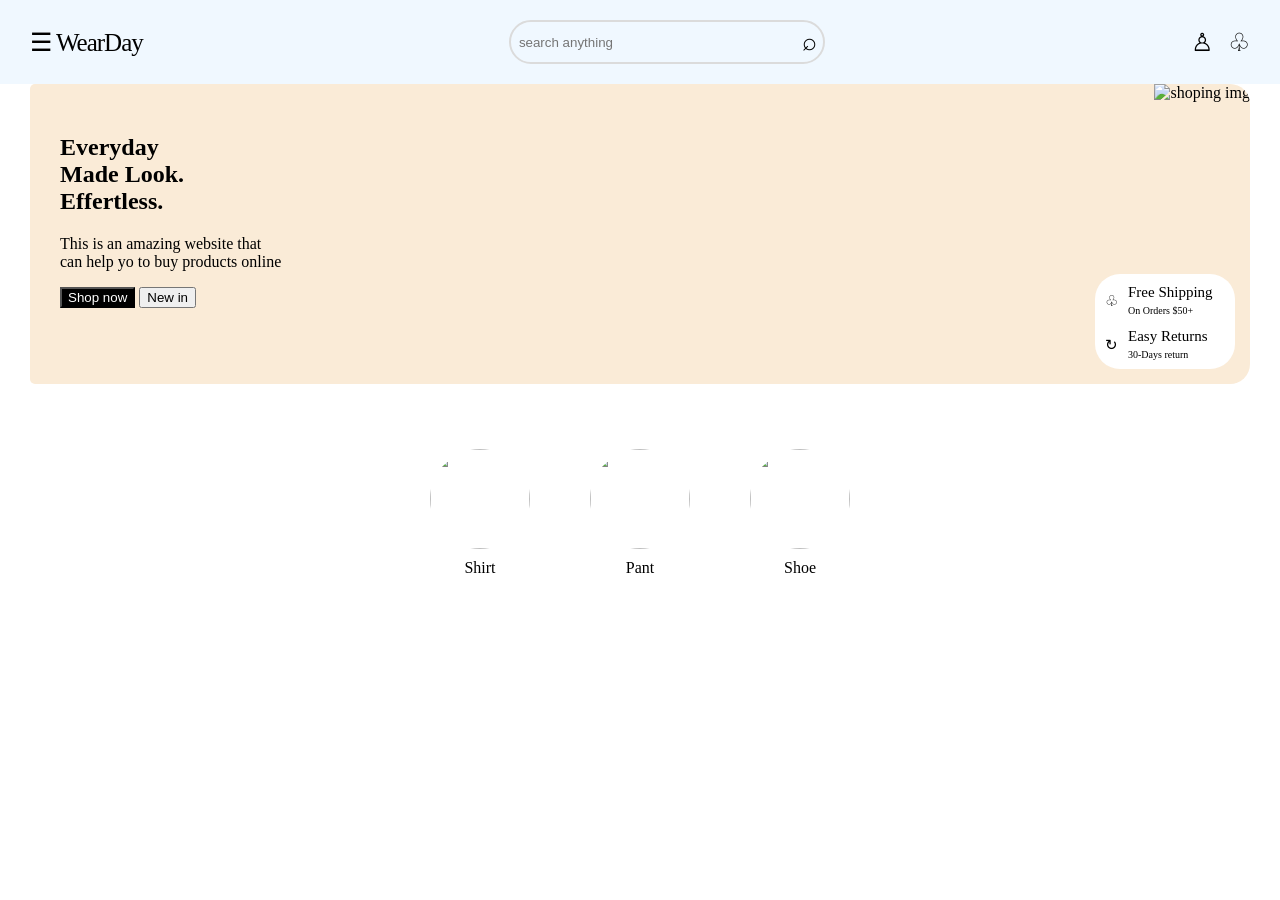
==== index.html @ 23a679be "new changes" ====
<!doctype html>
<html lang="en">
  <head>
    <meta charset="UTF-8" />
    <meta name="viewport" content="width=device-width, initial-scale=1.0" />
    <title>Document</title>
    <link rel="stylesheet" href="/style.css" />
  </head>

  <body>
    <header class="navbar">
      <div class="logo">
        <span>☰</span>
        <a>WearDay</a>
      </div>
      <div class="searchbar">
        <input type="search" placeholder="search anything" />
        <span>⌕</span>
      </div>
      <div class="cart">
        <span>♙</span>
        <span>♧</span>
      </div>
    </header>
    <section>
      <div class="hero">
        <div class="herosent">
          <h1>
            Everyday <br />
            Made Look. <br />
            Effertless.
          </h1>
          <p>
            This is an amazing website that <br />can help yo to buy products
            online
          </p>
          <button class="img2">Shop now</button>
          <button>New in</button>
        </div>

        <img
          class="heroimg"
          src="https://plus.unsplash.com/premium_photo-1681490813995-ab422f7d6e3b?q=80&w=870&auto=format&fit=crop&ixlib=rb-4.1.0&ixid=NHwxMjA3fDA%3D"
          alt="shoping img"
        />
        <div class="welcommsg">
          <div class="divi3">
            <span>♧</span>
            <div class="divi2">
              <span>Free Shipping</span><br />
              <span class="return2">On Orders $50+</span>
            </div>
          </div>

          <div class="divi4">
            <span>↻</span>
            <div class="divi">
              <span>Easy Returns</span>
              <br />
              <span class="return">30-Days return</span>
            </div>
          </div>
        </div>
      </div>
    </section>
    <section>
      <div class="category">
        <div class="categorycontent">
          <div>
            <img
              src="https://images.unsplash.com/photo-1581655353564-df123a1eb820?q=80&w=387&auto=format&fit=crop&ixlib=rb-4.1.0&ixid=NHwxMjA3fDA%3D"
              alt=""
            />
          </div>
          <span>Shirt</span>
        </div>
        <div class="categorycontent">
          <div>
            <img
              src="https://plus.unsplash.com/premium_photo-1674828601362-afb73c907ebe?q=80&w=453&auto=format&fit=crop&ixlib=rb-4.1.0&ixid=NHwxMjA3fDA%3D"
              alt=""
            />
          </div>
          <span>Pant</span>
        </div>
        <div class="categorycontent">
          <div>
            <img
              src="https://images.unsplash.com/photo-1606107557195-0e29a4b5b4aa?q=80&w=464&auto=format&fit=crop&ixlib=rb-4.1.0&ixid=NHwxMjA3fDA%3D"
              alt=""
            />
          </div>
          <span>Shoe</span>
        </div>
      </div>
    </section>

  </body>
</html>
---- style.css ----
body {
  margin: 0px;
  pad: 0px;
}

.navbar {
  display: flex;
  align-items: center;
  justify-content: space-between;
  padding: 20px 30px;
  background-color: aliceblue;
}

.logo {
  gap: 15px;
  align-content: center;
}

.logo span {
  font-size: 25px;
  padding: 0px;
  margin: 0px;
}

.logo a {
  font-size: 25px;
  font-weight: 900px;
  letter-spacing: -1px;
  text-decoration: none;
}

.searchbar {
  display: flex;
  align-items: center;
  justify-content: space-between;
  border: 2px solid rgb(219, 219, 219);
  padding: 6px;
  border-radius: 25px;
  width: 300px;
}

.searchbar input {
  background-color: aliceblue;
  border: none;
}

.searchbar span {
  font-size: 25px;
}

.cart {
  font-size: 25px;
  display: flex;
  gap: 15px;
}

.hero {
  display: flex;
  background-color: antiquewhite;
  justify-content: space-between;
  margin: 0px 30px;
  border-radius: 5px 20px 20px 5px;
  position: relative;
}

.heroimg {
  height: 300px;
  border-radius: 0px 20px 20px 0px;
}

.herosent {
  margin: 30px;
}

.img2 {
  color: white;
  background-color: black;
}
.welcommsg {
  display: block;
  position: absolute;
  background-color: rgb(255, 255, 255);
  height: 75px;
  width: 120px;
  bottom: 15px;
  right: 15px;
  border-radius: 25px;
  z-index: 10;
  padding: 10px 10px;
}
.divi3 {
  display: flex;
  align-items: center;
  font-size: 15px;
  gap: 10px;
}
.divi4 {
  display: flex;
  align-items: center;
  font-size: 15px;
  gap: 10px;
  margin-top: 10px;
}

.return {
  font-size: 10px;
  font-weight: 100;
}
.return2 {
  font-size: 10px;
  font-weight: 100;
}
.category {
  margin: 30px 30px 0px 30px;
  display: grid;
  grid-column: 3;
  grid-auto-flow: column;
  gap: 50px;
  justify-content: center;
  padding: 30px;
}
.categorycontent {
  margin: 5px;
  display: flex;
  flex-direction: column;
  gap: 10px;
  align-items: center;
}
.categorycontent div {
  width: 100px;
  height: 100px;
  border-radius: 50%;
  overflow: hidden;
}
.categorycontent img {
  width: 100px;
  height: 100px;
}
.categorycontent img:hover {
  transform: scale(1.1);
}
.categorycontent span:hover {
  color: red;
}
.categorycontent div:hover {
  border: 2px solid green;
}
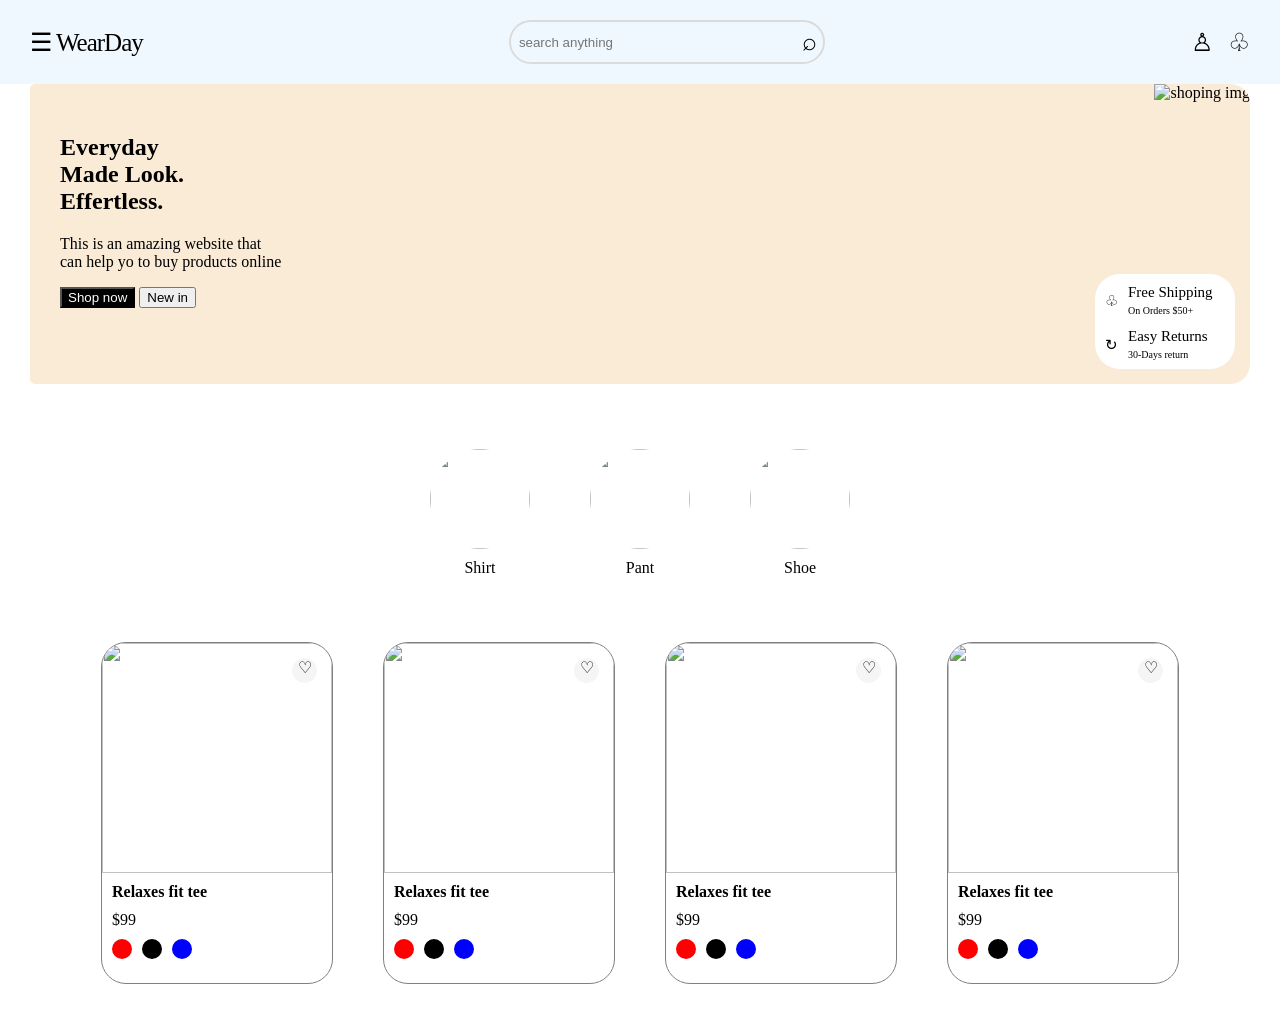
==== commit 5fb8ad96: "new changes" ====
--- a/index.html
+++ b/index.html
@@ -94,6 +94,89 @@
         </div>
       </div>
     </section>
-
+    <section>
+      <div class="newwar">
+        <div class="card">
+          <div class="cardimage">
+            <img
+              src="https://images.unsplash.com/photo-1521572163474-6864f9cf17ab?q=80&w=580&auto=format&fit=crop&ixlib=rb-4.1.0&ixid=NHwxMjA3fDA%3D"
+              alt=""
+            />
+          </div>
+          <div class="wishlist">
+            <span>♡</span>
+          </div>
+          <div class="cardcontent">
+            <span class="content1">Relaxes fit tee</span>
+            <span class="content2">$99</span>
+            <div class="cardcircle">
+              <div class="circle1"></div>
+              <div class="circle2"></div>
+              <div class="circle3"></div>
+            </div>
+          </div>
+        </div>
+        <div class="card">
+          <div class="cardimage">
+            <img
+              src="https://images.unsplash.com/photo-1521572163474-6864f9cf17ab?q=80&w=580&auto=format&fit=crop&ixlib=rb-4.1.0&ixid=NHwxMjA3fDA%3D"
+              alt=""
+            />
+          </div>
+          <div class="wishlist">
+            <span>♡</span>
+          </div>
+          <div class="cardcontent">
+            <span class="content1">Relaxes fit tee</span>
+            <span class="content2">$99</span>
+            <div class="cardcircle">
+              <div class="circle1"></div>
+              <div class="circle2"></div>
+              <div class="circle3"></div>
+            </div>
+          </div>
+        </div>
+        <div class="card">
+          <div class="cardimage">
+            <img
+              src="https://images.unsplash.com/photo-1521572163474-6864f9cf17ab?q=80&w=580&auto=format&fit=crop&ixlib=rb-4.1.0&ixid=NHwxMjA3fDA%3D"
+              alt=""
+            />
+          </div>
+          <div class="wishlist">
+            <span>♡</span>
+          </div>
+          <div class="cardcontent">
+            <span class="content1">Relaxes fit tee</span>
+            <span class="content2">$99</span>
+            <div class="cardcircle">
+              <div class="circle1"></div>
+              <div class="circle2"></div>
+              <div class="circle3"></div>
+            </div>
+          </div>
+        </div>
+        <div class="card">
+          <div class="cardimage">
+            <img
+              src="https://images.unsplash.com/photo-1521572163474-6864f9cf17ab?q=80&w=580&auto=format&fit=crop&ixlib=rb-4.1.0&ixid=NHwxMjA3fDA%3D"
+              alt=""
+            />
+          </div>
+          <div class="wishlist">
+            <span>♡</span>
+          </div>
+          <div class="cardcontent">
+            <span class="content1">Relaxes fit tee</span>
+            <span class="content2">$99</span>
+            <div class="cardcircle">
+              <div class="circle1"></div>
+              <div class="circle2"></div>
+              <div class="circle3"></div>
+            </div>
+          </div>
+        </div>
+      </div>
+    </section>
   </body>
 </html>
--- a/style.css
+++ b/style.css
@@ -145,3 +145,75 @@
 .categorycontent div:hover {
   border: 2px solid green;
 }
+.newwar{
+    margin: 30px;
+    display: grid;
+    grid-column: 4;
+    grid-auto-flow: column;
+    gap: 50px;
+    justify-content: center ;
+}
+.card{
+    height: 340px;
+    width: 230px;
+    overflow: hidden;
+    border: 1px solid grey;
+    border-radius: 25px;
+    position: relative;
+}
+.cardimage{
+    width: 100%;
+    height: 230px;
+    overflow: hidden;
+}
+.cardimage img{
+    width: 100%;
+    height: 100%;
+}
+.wishlist{
+    position: absolute;
+    z-index: 10px;
+    height: 25px;
+    width: 25px;
+    background-color: whitesmoke;
+    top: 15px;
+    right: 15px;
+    border-radius: 50%;
+    text-align: center;
+}
+.cardcontent{
+    display: flex;
+    flex-direction: column;
+    text-align:start;
+    gap: 10px;
+    padding: 10px;
+}
+.content1{
+    font-weight: bold;
+}
+.content2{
+    font-weight: 100;
+}
+.cardcircle{
+    display: flex;
+    flex-direction: row;
+    gap: 10px;
+}
+.circle1{
+    height: 20px;
+    width: 20px;
+    background-color: red;
+    border-radius: 50%;
+}
+.circle2{
+    height: 20px;
+    width: 20px;
+    background-color: black;
+    border-radius: 50%;
+}
+.circle3{
+    height: 20px;
+    width: 20px;
+    background-color:blue;
+    border-radius: 50%;
+}
